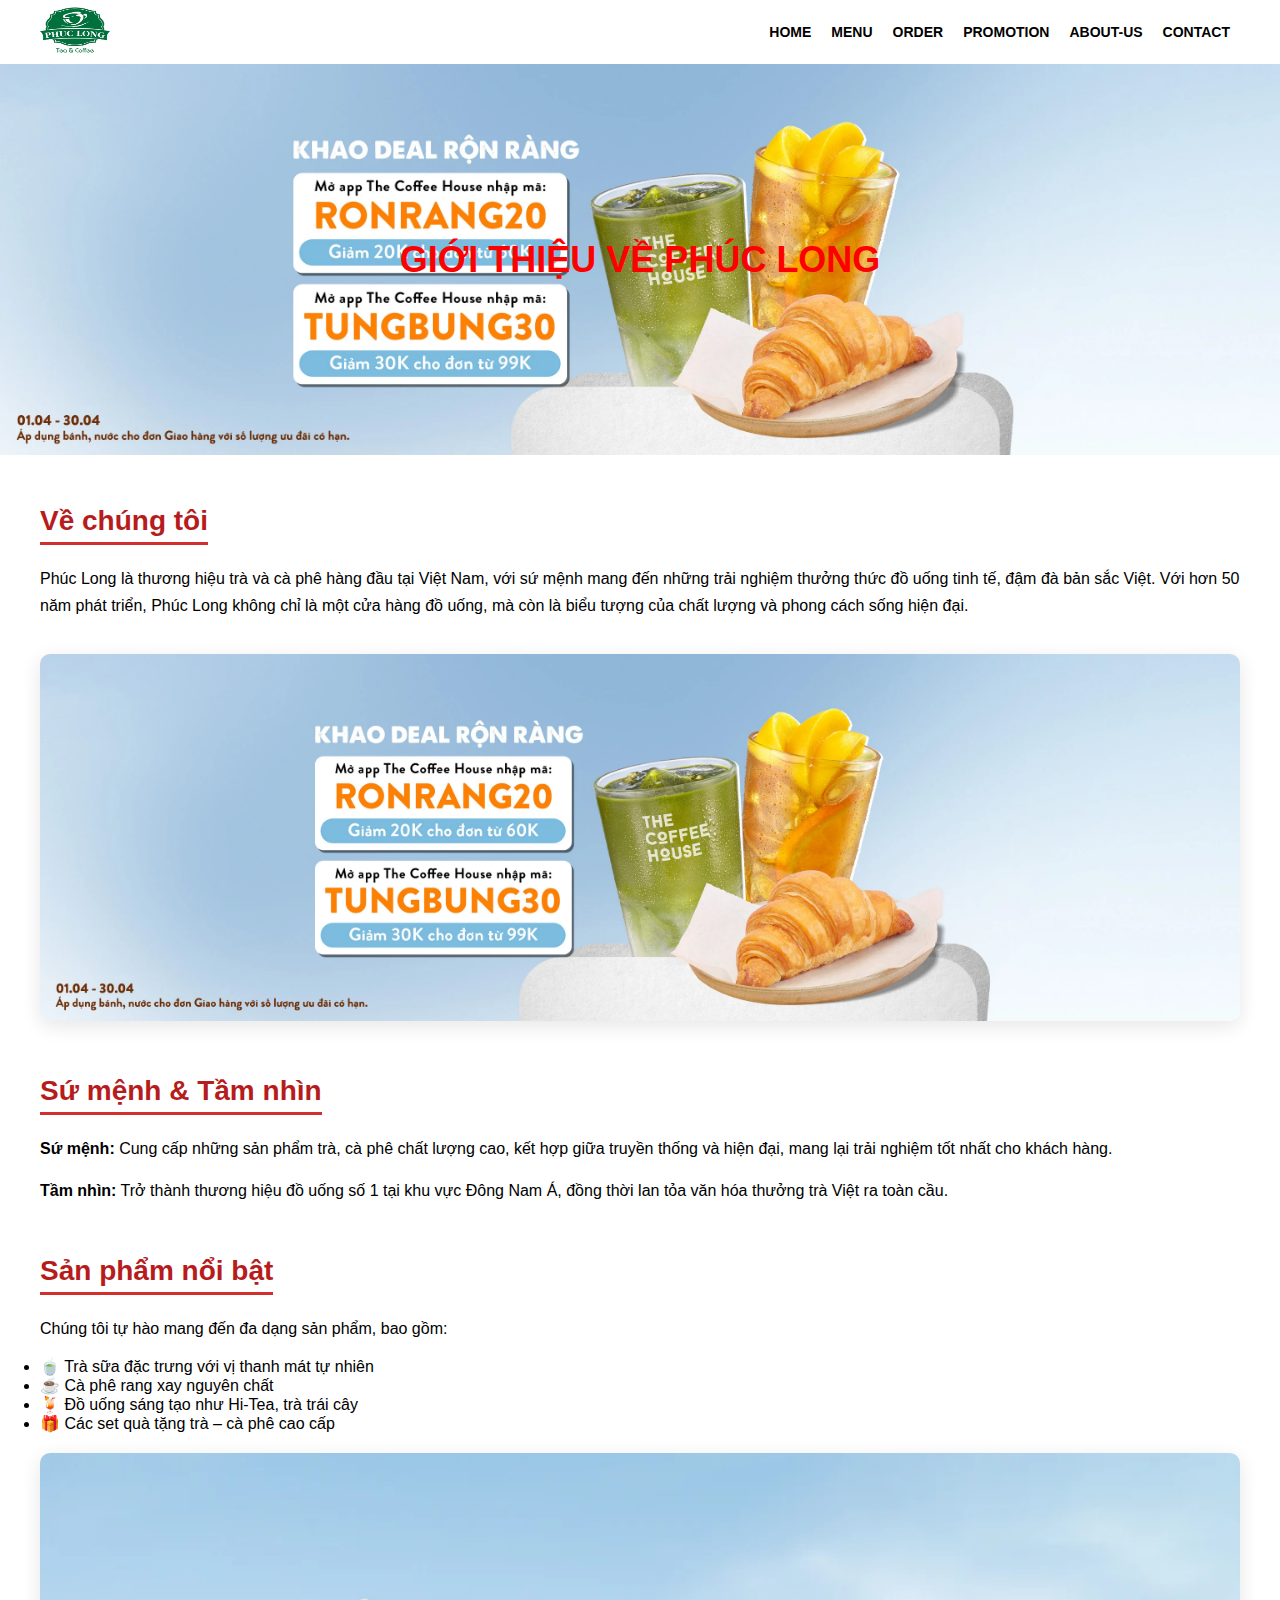
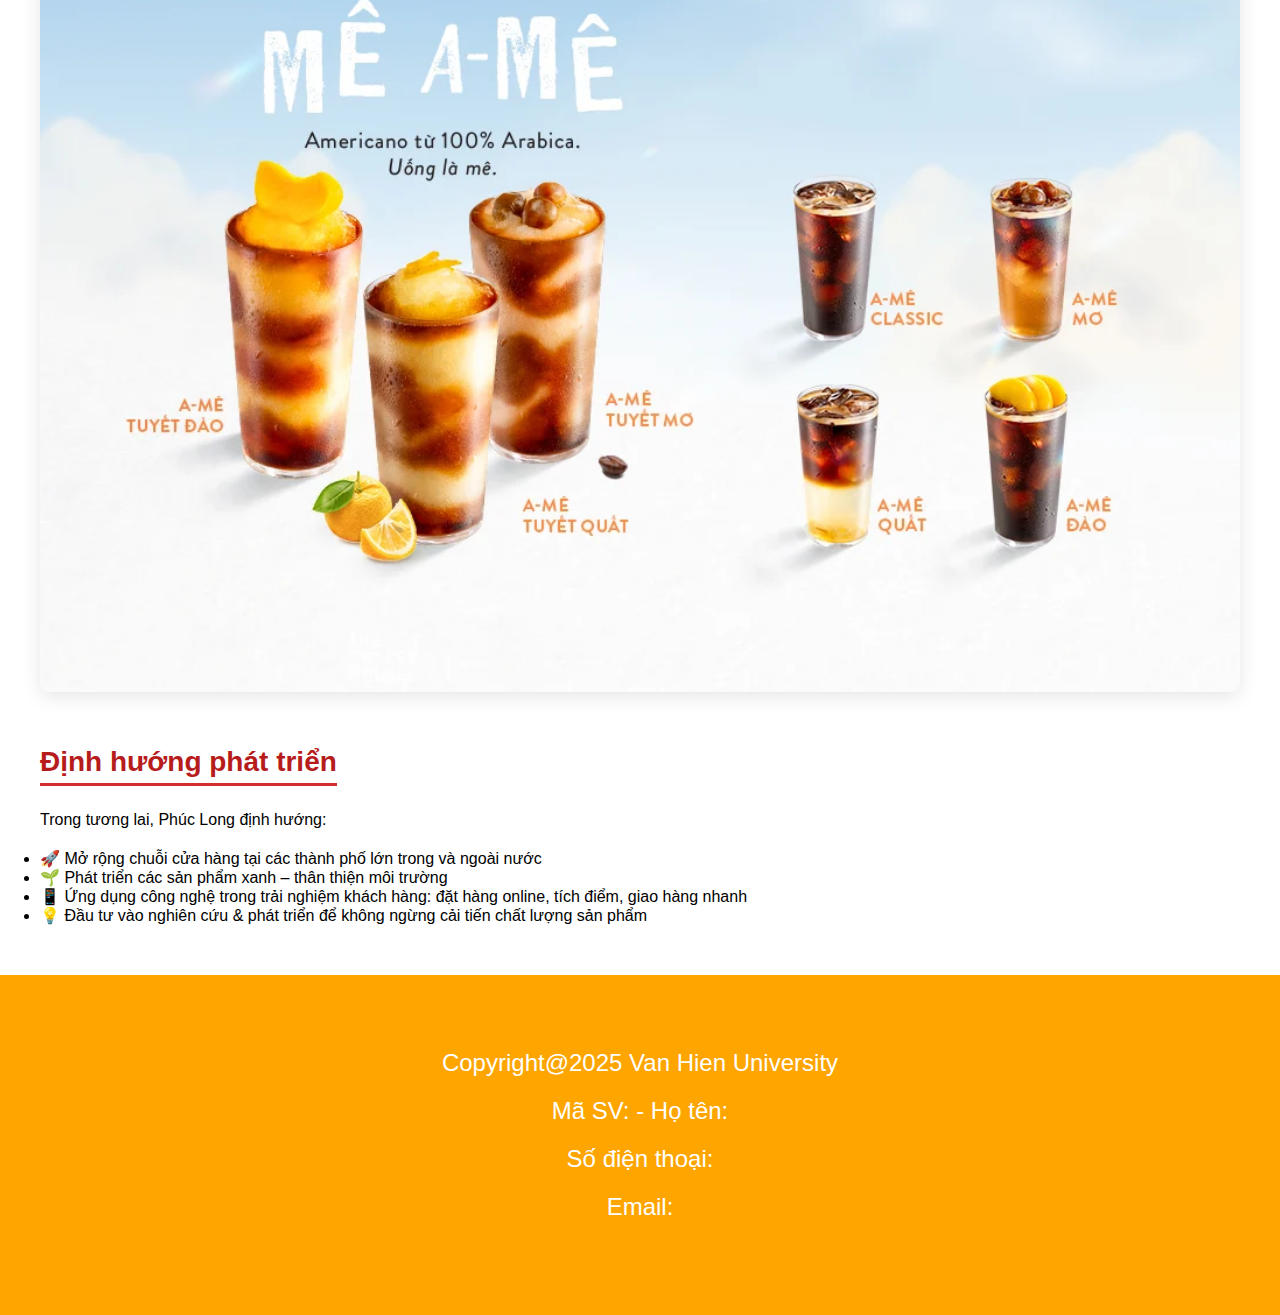
==== about-us.html @ fded282e "save" ====
<!DOCTYPE html>
<html lang="vi">
<head>
  <meta charset="UTF-8" />
  <meta name="viewport" content="width=device-width, initial-scale=1.0"/>
  <title>Giới thiệu - Phúc Long</title>
  <link rel="stylesheet" href="css/style.css" />
</head>
<body>
    <header>
        <div class="container">
          <div class="header_nav">
            <div class="header_logo">
              <div class="logo_wrap">
                <a href="/" class="logo">
                  <img src="images/logo.png" alt="logo">
                </a>
            </div>
          </div>
          <div class="header_menu">
            <ul class="clearfix">
              <li>
                <a href="/" title="Cà phê">Home</a>
              </li>
              <li>
                <a href="sanpham.html" title="Trà">Menu</a>
              </li>
              <li>
                <a href="dathang.html" title="Trà">Order</a>
              </li>
              <li>
                <a href="khuyenmai.html" title="Trà">Promotion</a>
              </li>
              <li>
                <a href="about-us.html" title="Trà">About-us</a>
              </li>
              <li>
                <a href="contact.html" title="Trà">Contact</a>
              </li>
            </ul>
          </div>
        </div>
      </header>
      <div class="banner">
        <img src="images/banner.webp" alt="banner" />
        <h1>Giới thiệu về Phúc Long</h1>
      </div>
  <div class="container">

    <div class="section">
      <h2>Về chúng tôi</h2>
      <p>Phúc Long là thương hiệu trà và cà phê hàng đầu tại Việt Nam, với sứ mệnh mang đến những trải nghiệm thưởng thức đồ uống tinh tế, đậm đà bản sắc Việt. Với hơn 50 năm phát triển, Phúc Long không chỉ là một cửa hàng đồ uống, mà còn là biểu tượng của chất lượng và phong cách sống hiện đại.</p>
      <img src="images/banner.webp" alt="Cửa hàng Phúc Long" />
    </div>

    <div class="section">
      <h2>Sứ mệnh & Tầm nhìn</h2>
      <p><strong>Sứ mệnh:</strong> Cung cấp những sản phẩm trà, cà phê chất lượng cao, kết hợp giữa truyền thống và hiện đại, mang lại trải nghiệm tốt nhất cho khách hàng.</p>
      <p><strong>Tầm nhìn:</strong> Trở thành thương hiệu đồ uống số 1 tại khu vực Đông Nam Á, đồng thời lan tỏa văn hóa thưởng trà Việt ra toàn cầu.</p>
    </div>

    <div class="section">
      <h2>Sản phẩm nổi bật</h2>
      <p>Chúng tôi tự hào mang đến đa dạng sản phẩm, bao gồm:</p>
      <ul>
        <li>🍵 Trà sữa đặc trưng với vị thanh mát tự nhiên</li>
        <li>☕ Cà phê rang xay nguyên chất</li>
        <li>🍹 Đồ uống sáng tạo như Hi-Tea, trà trái cây</li>
        <li>🎁 Các set quà tặng trà – cà phê cao cấp</li>
      </ul>
      <img src="images/banner_left.webp" alt="Sản phẩm Phúc Long" />
    </div>

    <div class="section">
      <h2>Định hướng phát triển</h2>
      <p>Trong tương lai, Phúc Long định hướng:</p>
      <ul>
        <li>🚀 Mở rộng chuỗi cửa hàng tại các thành phố lớn trong và ngoài nước</li>
        <li>🌱 Phát triển các sản phẩm xanh – thân thiện môi trường</li>
        <li>📱 Ứng dụng công nghệ trong trải nghiệm khách hàng: đặt hàng online, tích điểm, giao hàng nhanh</li>
        <li>💡 Đầu tư vào nghiên cứu & phát triển để không ngừng cải tiến chất lượng sản phẩm</li>
      </ul>
    </div>

  </div>

  <div class="footer">
    <p>Copyright@2025 Van Hien University</p>
    <p>Mã SV: - Họ tên:</p>
    <p>Số điện thoại: </p>
    <p>Email: </p>
  </div>
</body>
</html>
---- css/style.css ----
body{
    background-color: #fff;
    font-family: Arial, sans-serif;
}
*{
    margin: 0;
    padding: 0;
}
.container {
    max-width: 1200px;
    margin-right: auto;
    margin-left: auto;
    padding-left: 15px;
    padding-right: 15px;
}
.header-meta-list{
    width: 100%;
    display: flex;
    margin: 0;
    padding: 10px 0;
    justify-content: center;
    background-color: #fff;
}

.header-meta-list a{
    text-decoration: none;
    color: #333;
    padding: 10px 15px;
}
.header-meta-list a:hover{
    color: #007BFF;
}
.banner{
    width: 100%;
    position: relative;
    display: flex;
    justify-content: center;
    flex-direction: column;
    align-items: center;
}
.banner h1{
    position: absolute;
    text-align: center;
    color: red;
    font-size: 36px;
    margin: 20px 0;
    text-transform: uppercase;
}
.banner img{
    width: 100%;
    height: auto;
}
.hot-products{
    margin-right: auto;
    margin-left: auto;
    padding-left: 15px;
    padding-right: 15px;
}
.hot-product-title{
    text-align: center;
    font-size: 24px;
    margin: 20px 0;
    text-transform: uppercase;
}
.banner-left{
    flex: 0 0 calc(50% - 30px);
    margin: 0 15px 40px 15px;
}
.banner-left a{
    display: block;
    padding-top: 65%;
    position: relative;
    border-radius: 10px;
    overflow: hidden;
    box-shadow: 0px 4px 16px 0px #0000001F;
}
.banner-left > a > img {
    width: 100%;
    height: 100%;
    top: 0;
    left: 0;
    position: absolute;
}
.hot-product-list{
    display: flex;
    flex-wrap: wrap;
    justify-content: space-between;
}
.menu_item{
    background: #fff;
    -ms-flex: 0 0 calc(33.333% - 30px);
    -webkit-flex: 0 0 calc(33.333% - 30px);
    flex: 0 0 calc(25% - 30px);
    margin: 0 15px 40px;
    min-height: 145px;
    transition: all 0.3s ease;
}

.menu_item:hover {
    transform: translateY(-5px);
    box-shadow: 0 10px 20px rgba(0, 0, 0, 0.2);
  }

.best-seller-label {
    position: absolute;
    top: 10px;
    left: 10px;
    background: #28a745;
    color: white;
    font-size: 12px;
    font-weight: bold;
    padding: 5px 10px;
    border-radius: 5px;
    text-transform: uppercase;
    z-index: 3;
}
.menu_item .menu_item_image {
    position: relative;
}

.menu_item .menu_item_image > a {
    border-radius: 10px;
    overflow: hidden;
    display: block;
    width: 100%;
    padding-top: 100%;
    position: relative;
    box-shadow: 0px 0px 13px 0px #00000040;
}
.menu_item .menu_item_image > a > img {
    position: absolute;
    top: 0;
    left: 0;
}
.menu_item .menu_item_image img {
    width: 100%;
}
.menu_item .menu_item_image h1 {
    width: 100%;
}
.menu_item .menu_item_image h1::before {
    content: "| ";
    color: yellow;
    font-weight: bold;
    margin-right: 50px;
}
img {
    border: none;
    max-width: 100%;
    height: auto;
}
.menu_item .menu_item_info {
    padding: 12px 0 0;
    width: 100%;
    display: flex;
    flex-direction: column;
    justify-content: space-between;
    align-items: center;
}
a {
    text-decoration: none;
    color: #191919;
    -o-transition: .5s;
    -ms-transition: .5s;
    -moz-transition: .5s;
    -webkit-transition: .5s;
    transition: .5s;
}
.price_product_item {
    font-size: 14px;
    color: red;
    margin-bottom: 10px;
    font-weight: 600;
}
.btn-product{
    display: inline-block;
    width: 50%;
    padding: 10px 60px;
    background-color: #fff;
    color: red;
    border: 2px solid red;
    border-radius: 5px;
    text-align: center;
    font-weight: 600;
}

.header_nav{
    display: flex;
    align-items: center;
    justify-content: space-between;
}
.header_logo {
    width: 255px;
}
.logo_wrap a {
    display: block;
}
.logo_wrap img {
    width: 70px;
    height: 60px;
}
.header_menu > ul {
    padding: 0;
    margin: 0;
    display: flex;
}
.header_menu > ul > li {
    display: inline-block;
    padding: 19px 10px 19px;
}
.header_menu > ul > li a {
    display: block;
    color: #000;
    font-size: 14px;
    line-height: 22px;
    font-weight: 600;
    font-family: 'SF Pro Text', sans-serif;
    text-transform: uppercase;
}
.product-list{
    display: flex;
}
.filter-left {
    background: #fff;
}

.hot-product-title h2 {
    font-size: 18px;
    font-weight: bold;
    text-transform: uppercase;
    margin-bottom: 10px;
    padding-bottom: 5px;
    white-space: nowrap;
}

.filter-left-list {
    list-style: none;
    padding: 0;
    margin: 0;
}

.filter-left-list li {
    padding: 10px 0;
    border-bottom: 1px solid #e9dcd3;
}

.filter-left-list li:last-child {
    border-bottom: none; 
}

.filter-left-list a {
    text-decoration: none;
    color: #333;
    font-size: 16px;
    display: block;
    transition: color 0.3s ease;
}

.filter-left-list a:hover {
    color: #007BFF;
}
.product-detail-item{
    flex: 35%;
}
.product-detail-item .menu_item_info{
    align-items: flex-start;
}
.product-related{
    display: flex;
    gap: 50px;
}
.product-related .menu_item{
    flex: 50%;
}
.footer{
    width: 100%;
    height: 300px;
    background: orange;
    padding: 20px 0;
    display: flex;
    flex-direction: column;
    justify-content: center;
    align-items: center;
}
.footer p{
    font-size: 24px;
    color: #fff;
    margin-bottom: 20px;
}

.cart {
    width: 60%;
}

.cart h2::before, .order h2::before {
    content: "| ";
    color: yellow;
    font-weight: bold;
    margin-right: 10px;
}
.order {
    width: 35%;
    padding-left: 20px;
    padding-left: 20px;
    display: flex;
    flex-direction: column;
    gap: 20px;
}

table {
    width: 100%;
    border-collapse: collapse;
    margin-top: 10px;
}
th, td {
    border: 1px solid #ccc;
    padding: 8px;
    text-align: center;
}
th {
    background: #f0f0f0;
}
.delete {
    color: orange;
    cursor: pointer;
}
.voucher-input {
    width: 100%;
    padding: 8px;
    margin: 10px 0;
    border: 1px solid #ccc;
}
.checkout-btn {
    width: 100%;
    padding: 10px;
    background: white;
    border: 2px solid orange;
    color: orange;
    font-size: 16px;
    cursor: pointer;
}
.checkout-btn:hover {
    background: orange;
    color: white;
}

.gio-hang{
    display: flex;
    margin-top: 50px;
    margin-bottom: 50px;
}

.contact-form, .map, .chatbox {
    flex: 1 1 300px;
    background: white;
    padding: 20px;
    border-radius: 10px;
    box-shadow: 0 4px 12px rgba(0,0,0,0.1);
  }

  h2 {
    color: #b71c1c;
    margin-bottom: 15px;
  }

  .contact-form input, .contact-form textarea {
    width: 100%;
    padding: 10px;
    margin-bottom: 15px;
    border: 1px solid #ccc;
    border-radius: 5px;
    font-size: 15px;
  }

  .contact-form button {
    background: #d32f2f;
    color: white;
    padding: 10px 20px;
    border: none;
    border-radius: 5px;
    cursor: pointer;
  }

  .map iframe {
    width: 100%;
    height: 300px;
    border: none;
    border-radius: 10px;
  }

  .chatbox {
    position: relative;
  }

  .chatbox .messages {
    height: 250px;
    overflow-y: auto;
    background: #fafafa;
    padding: 10px;
    border-radius: 5px;
    border: 1px solid #ddd;
    margin-bottom: 10px;
  }

  .chatbox input {
    width: calc(100% - 70px);
    padding: 10px;
    border: 1px solid #ccc;
    border-radius: 5px;
  }

  .chatbox button {
    width: 60px;
    padding: 10px;
    margin-left: 5px;
    background: #d32f2f;
    border: none;
    color: white;
    border-radius: 5px;
  }
  .dflex-contact {
    max-width: 1200px;
    margin: auto;
    padding: 40px 20px;
    display: flex;
    flex-wrap: wrap;
    gap: 30px;
  }

  .section {
    margin-top: 50px;
  margin-bottom: 50px;
}

.section h2 {
  font-size: 28px;
  color: #b71c1c;
  margin-bottom: 20px;
  border-bottom: 3px solid #d32f2f;
  display: inline-block;
  padding-bottom: 5px;
}

.section p {
  font-size: 16px;
  line-height: 1.7;
  margin-bottom: 15px;
}

.section img {
  width: 100%;
  border-radius: 10px;
  margin-top: 20px;
  box-shadow: 0 5px 20px rgba(0,0,0,0.1);
}

.gio-hang {
    display: flex;
    gap: 30px;
    margin-top: 60px;
  }
  .cart, .order {
    flex: 1;
    background: #fff;
    padding: 20px;
    border-radius: 8px;
    box-shadow: 0 2px 10px rgba(0,0,0,0.1);
  }
  table {
    width: 100%;
    border-collapse: collapse;
  }
  table, th, td {
    border: 1px solid #ccc;
  }
  th, td {
    padding: 8px;
    text-align: center;
  }
  .delete {
    color: red;
    cursor: pointer;
  }
  .voucher-input, input[type="text"], input[type="number"] {
    width: 100%;
    padding: 8px;
    margin: 10px 0;
    border-radius: 4px;
    border: 1px solid #ccc;
  }
  .checkout-btn {
    padding: 10px 20px;
    background: #28a745;
    border: none;
    color: white;
    border-radius: 4px;
    cursor: pointer;
  }
  .checkout-btn:hover {
    background: #218838;
  }

  .promo-title {
    text-align: center;
    font-size: 2em;
    margin-bottom: 30px;
    color: #d32f2f;
  }

  .promo-grid {
    display: grid;
    grid-template-columns: repeat(auto-fit, minmax(280px, 1fr));
    gap: 30px;
  }

  .promo-card {
    background: white;
    border-radius: 12px;
    box-shadow: 0 5px 15px rgba(0,0,0,0.1);
    overflow: hidden;
    transition: transform 0.3s ease;
    position: relative;
  }

  .promo-card:hover {
    transform: translateY(-5px);
  }

  .promo-card img {
    width: 100%;
    height: 180px;
    object-fit: cover;
  }

  .promo-content {
    padding: 20px;
  }

  .promo-content h3 {
    margin: 0 0 10px;
    font-size: 18px;
    color: #333;
  }

  .promo-content p {
    font-size: 14px;
    color: #666;
    margin-bottom: 10px;
  }

  .promo-label {
    position: absolute;
    top: 10px;
    left: 10px;
    background: #ff5722;
    color: white;
    font-size: 12px;
    padding: 5px 10px;
    border-radius: 6px;
    text-transform: uppercase;
  }

  .promo-btn {
    display: inline-block;
    background: #d32f2f;
    color: white;
    padding: 8px 16px;
    border-radius: 5px;
    text-decoration: none;
    font-size: 14px;
  }

  .promo-btn:hover {
    background: #b71c1c;
  }
  .mg-promotion{
      margin: 50px 0;
  }
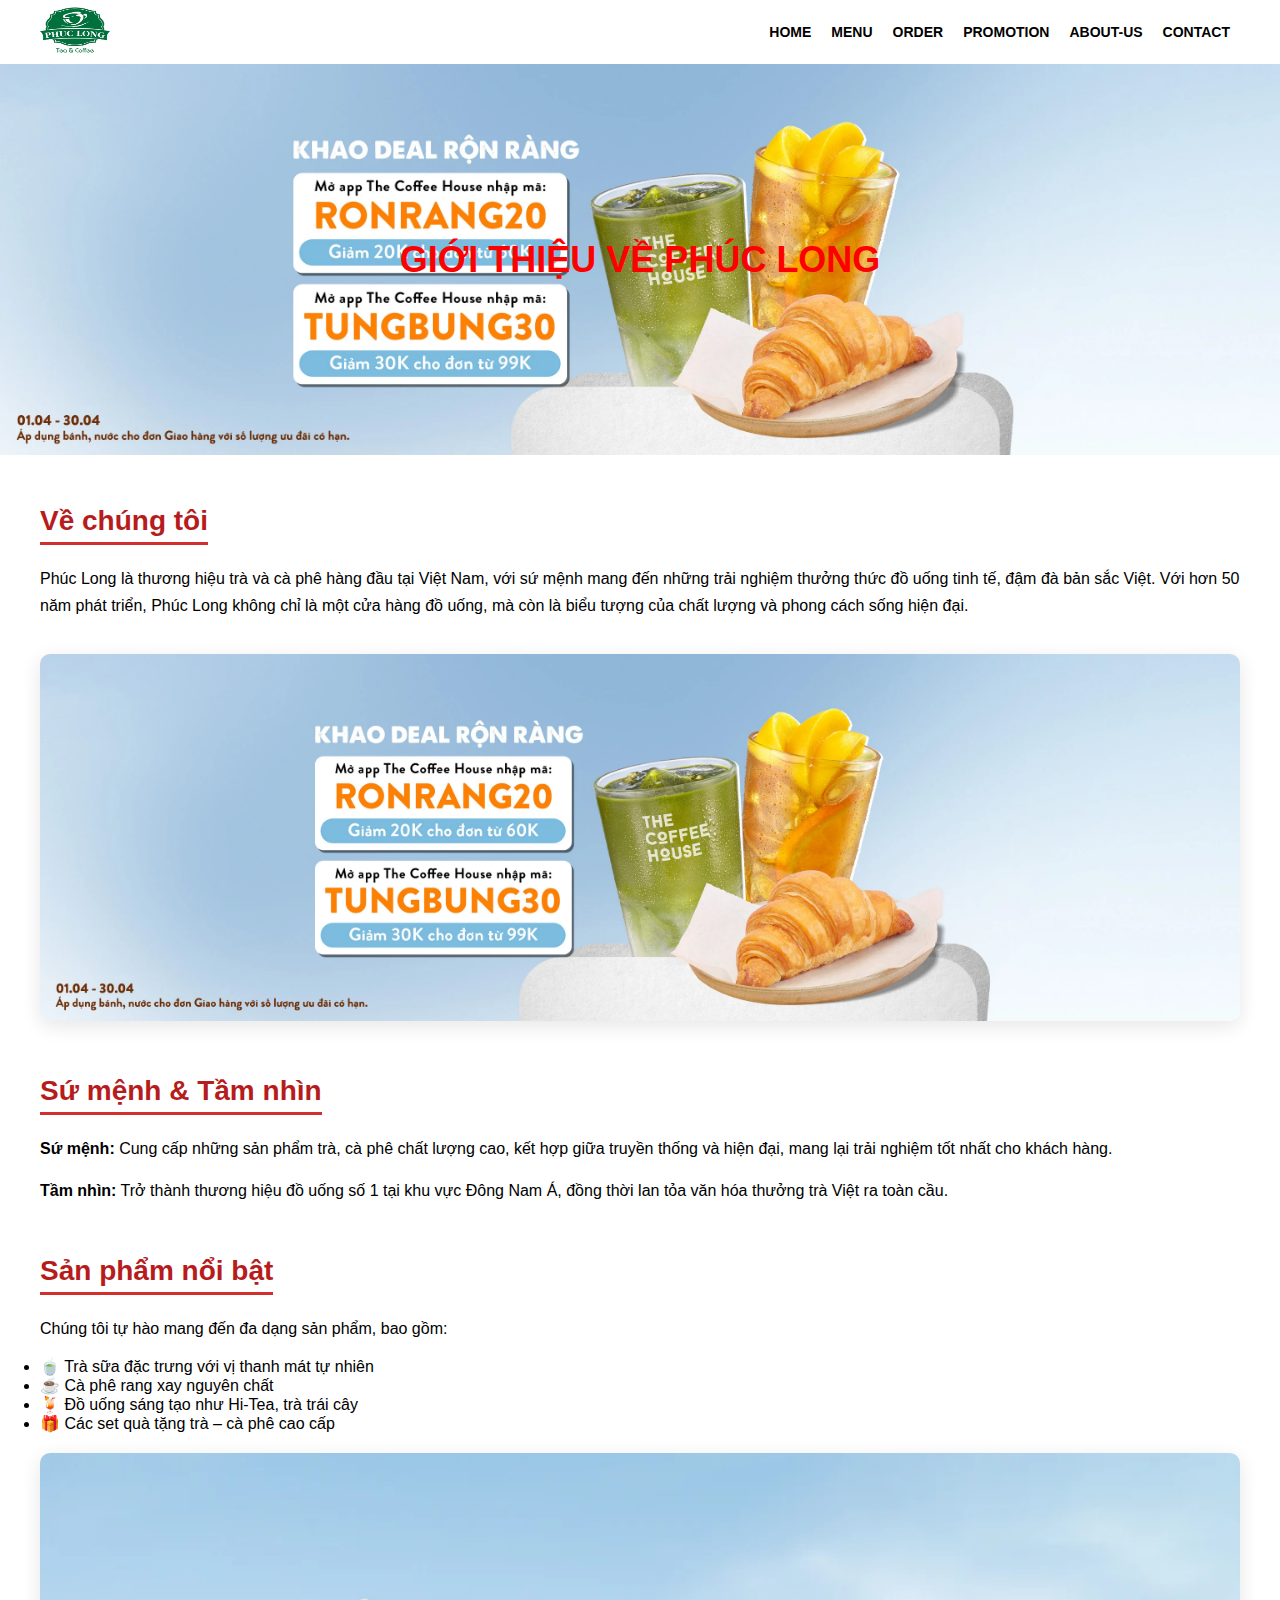
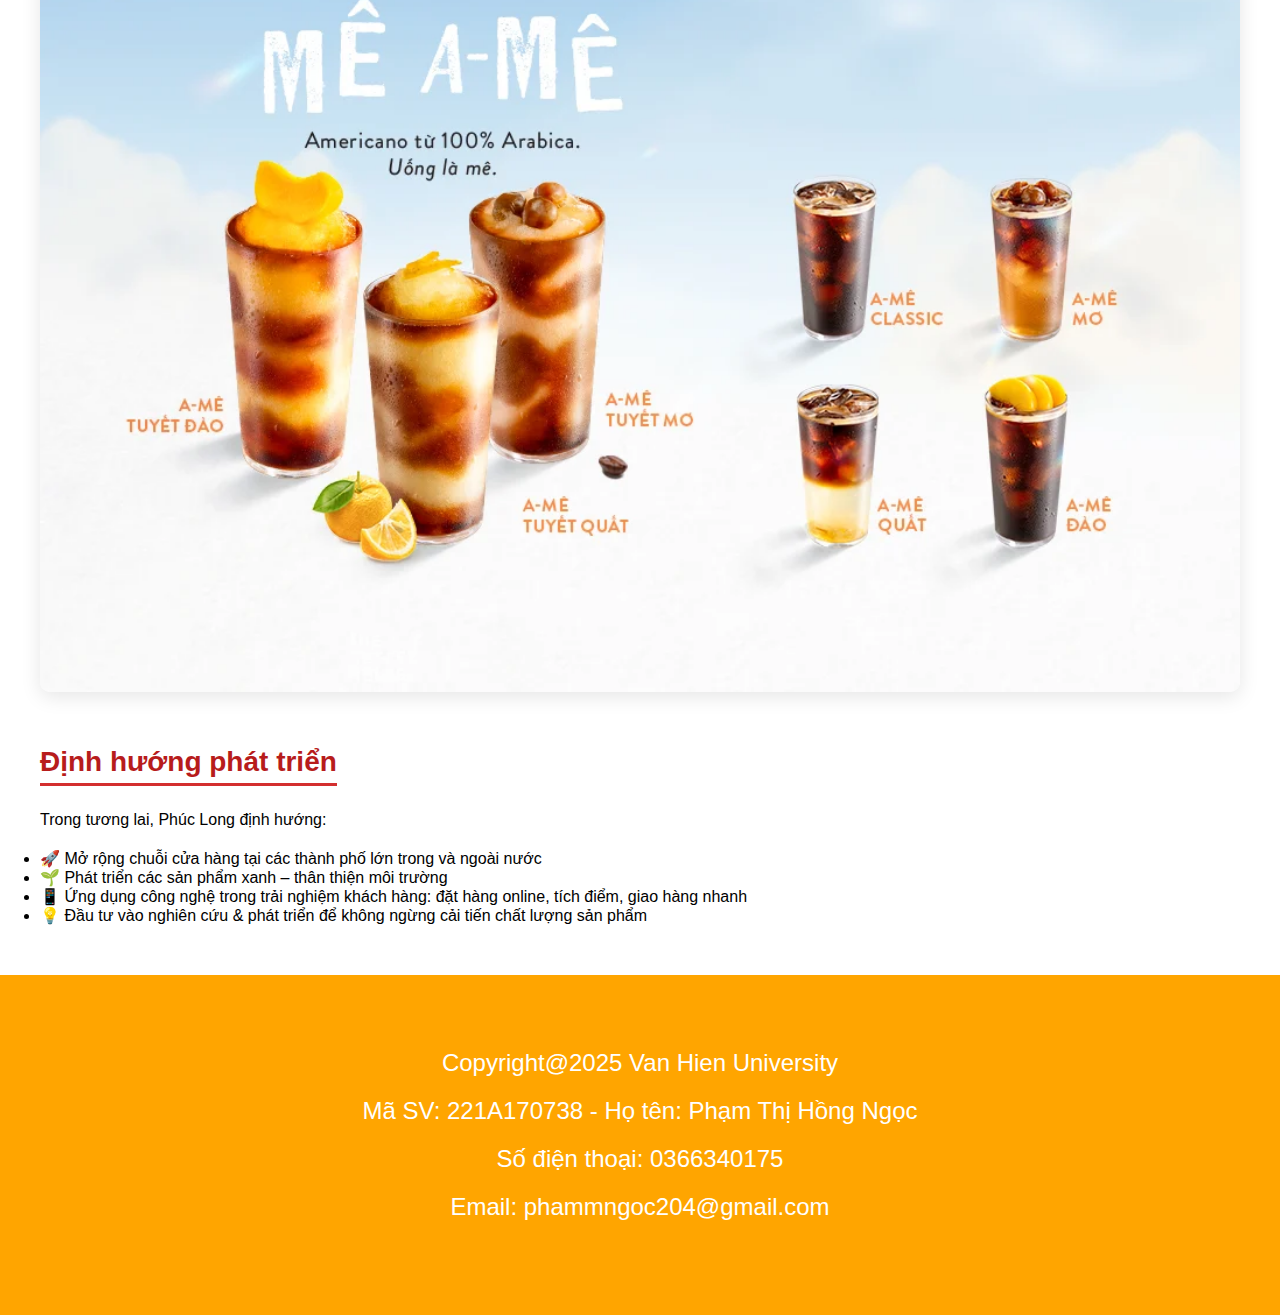
==== commit 4545eec9: "save" ====
--- a/about-us.html
+++ b/about-us.html
@@ -7,58 +7,55 @@
   <link rel="stylesheet" href="css/style.css" />
 </head>
 <body>
-    <header>
-        <div class="container">
-          <div class="header_nav">
-            <div class="header_logo">
-              <div class="logo_wrap">
-                <a href="/" class="logo">
-                  <img src="images/logo.png" alt="logo">
-                </a>
-            </div>
-          </div>
-          <div class="header_menu">
-            <ul class="clearfix">
-              <li>
-                <a href="/" title="Cà phê">Home</a>
-              </li>
-              <li>
-                <a href="sanpham.html" title="Trà">Menu</a>
-              </li>
-              <li>
-                <a href="dathang.html" title="Trà">Order</a>
-              </li>
-              <li>
-                <a href="khuyenmai.html" title="Trà">Promotion</a>
-              </li>
-              <li>
-                <a href="about-us.html" title="Trà">About-us</a>
-              </li>
-              <li>
-                <a href="contact.html" title="Trà">Contact</a>
-              </li>
-            </ul>
+  <header>
+      <div class="container">
+        <div class="header_nav">
+          <div class="header_logo">
+            <div class="logo_wrap">
+              <a href="/" class="logo">
+                <img src="images/logo.png" alt="logo">
+              </a>
           </div>
         </div>
-      </header>
-      <div class="banner">
-        <img src="images/banner.webp" alt="banner" />
-        <h1>Giới thiệu về Phúc Long</h1>
+        <div class="header_menu">
+          <ul class="clearfix">
+            <li>
+              <a href="/" title="Cà phê">Home</a>
+            </li>
+            <li>
+              <a href="sanpham.html" title="Trà">Menu</a>
+            </li>
+            <li>
+              <a href="dathang.html" title="Trà">Order</a>
+            </li>
+            <li>
+              <a href="khuyenmai.html" title="Trà">Promotion</a>
+            </li>
+            <li>
+              <a href="about-us.html" title="Trà">About-us</a>
+            </li>
+            <li>
+              <a href="contact.html" title="Trà">Contact</a>
+            </li>
+          </ul>
+        </div>
       </div>
+  </header>
+  <div class="banner">
+    <img src="images/banner.webp" alt="banner" />
+    <h1>Giới thiệu về Phúc Long</h1>
+  </div>
   <div class="container">
-
     <div class="section">
       <h2>Về chúng tôi</h2>
       <p>Phúc Long là thương hiệu trà và cà phê hàng đầu tại Việt Nam, với sứ mệnh mang đến những trải nghiệm thưởng thức đồ uống tinh tế, đậm đà bản sắc Việt. Với hơn 50 năm phát triển, Phúc Long không chỉ là một cửa hàng đồ uống, mà còn là biểu tượng của chất lượng và phong cách sống hiện đại.</p>
       <img src="images/banner.webp" alt="Cửa hàng Phúc Long" />
     </div>
-
     <div class="section">
       <h2>Sứ mệnh & Tầm nhìn</h2>
       <p><strong>Sứ mệnh:</strong> Cung cấp những sản phẩm trà, cà phê chất lượng cao, kết hợp giữa truyền thống và hiện đại, mang lại trải nghiệm tốt nhất cho khách hàng.</p>
       <p><strong>Tầm nhìn:</strong> Trở thành thương hiệu đồ uống số 1 tại khu vực Đông Nam Á, đồng thời lan tỏa văn hóa thưởng trà Việt ra toàn cầu.</p>
     </div>
-
     <div class="section">
       <h2>Sản phẩm nổi bật</h2>
       <p>Chúng tôi tự hào mang đến đa dạng sản phẩm, bao gồm:</p>
@@ -70,7 +67,6 @@
       </ul>
       <img src="images/banner_left.webp" alt="Sản phẩm Phúc Long" />
     </div>
-
     <div class="section">
       <h2>Định hướng phát triển</h2>
       <p>Trong tương lai, Phúc Long định hướng:</p>
@@ -81,14 +77,12 @@
         <li>💡 Đầu tư vào nghiên cứu & phát triển để không ngừng cải tiến chất lượng sản phẩm</li>
       </ul>
     </div>
-
   </div>
-
   <div class="footer">
     <p>Copyright@2025 Van Hien University</p>
-    <p>Mã SV: - Họ tên:</p>
-    <p>Số điện thoại: </p>
-    <p>Email: </p>
+    <p>Mã SV: 221A170738 - Họ tên: Phạm Thị Hồng Ngọc</p>
+    <p>Số điện thoại: 0366340175</p>
+    <p>Email: phammngoc204@gmail.com</p>
   </div>
 </body>
 </html>
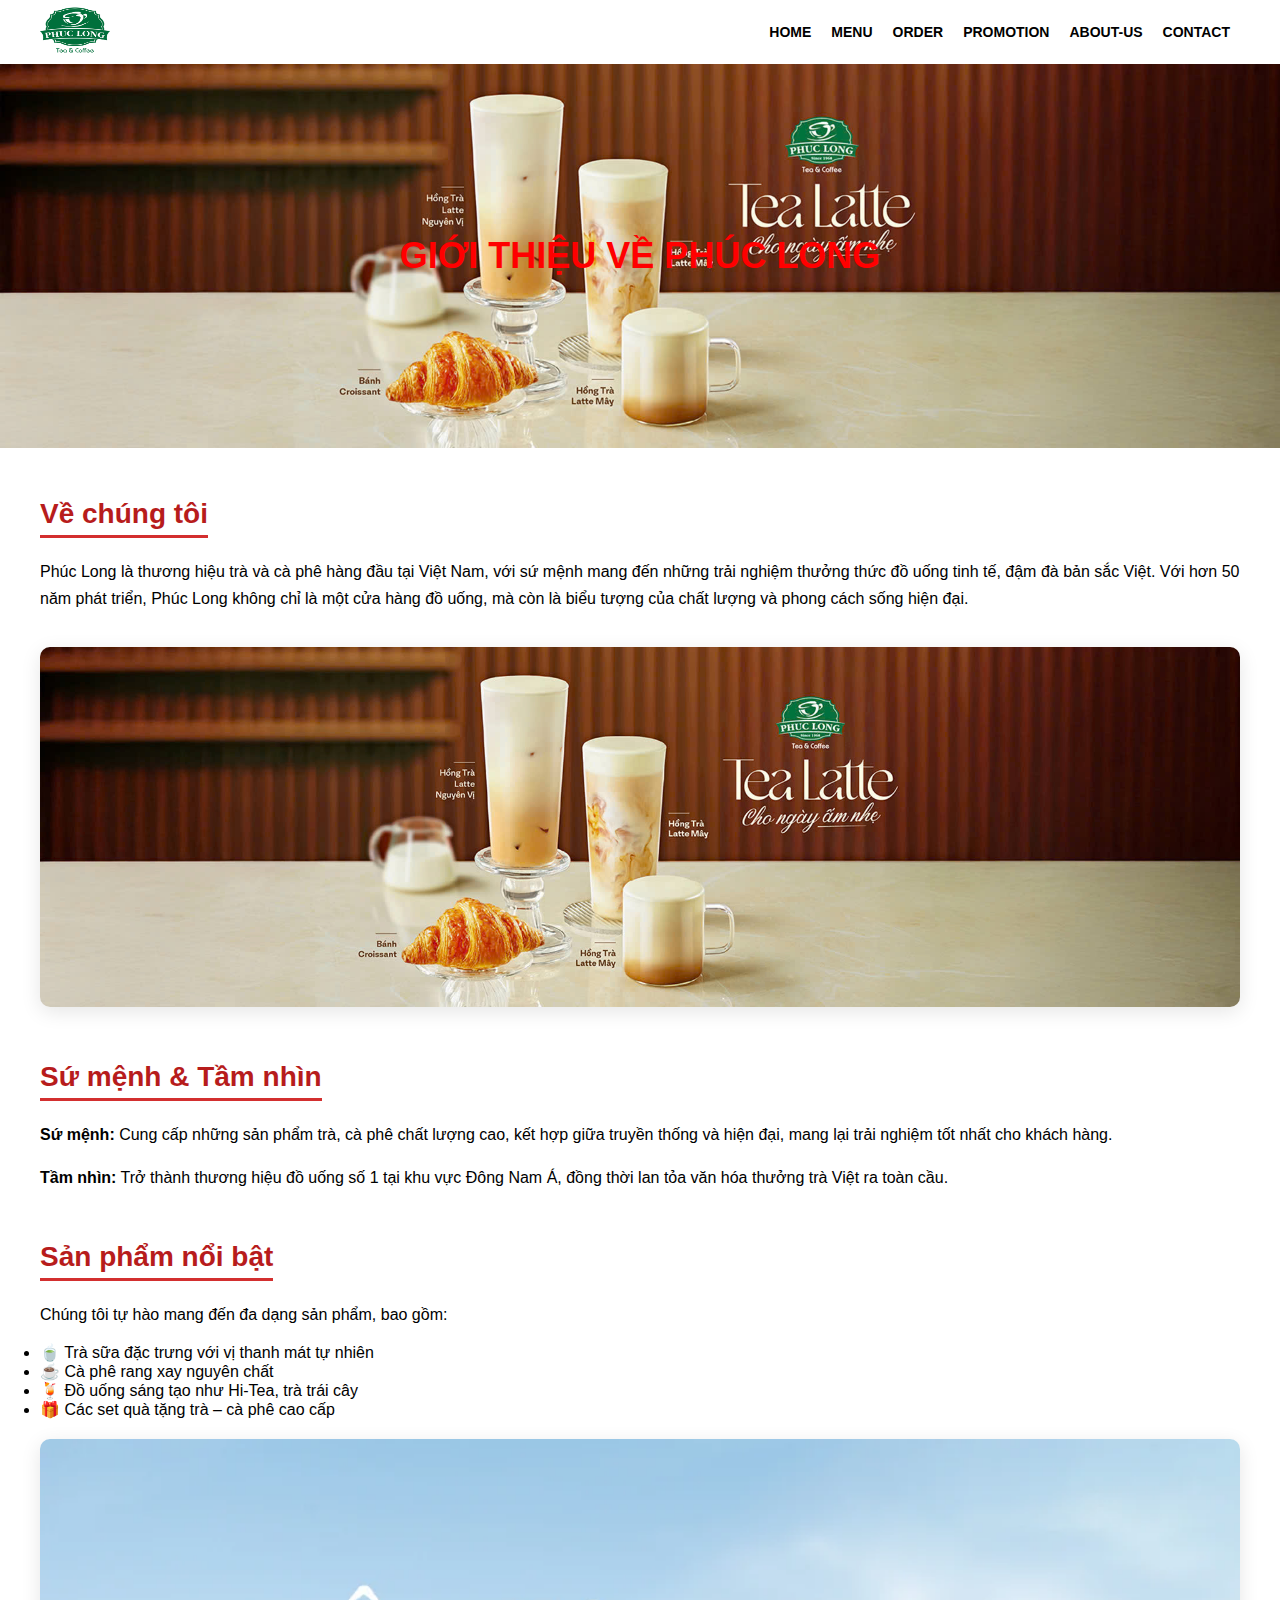
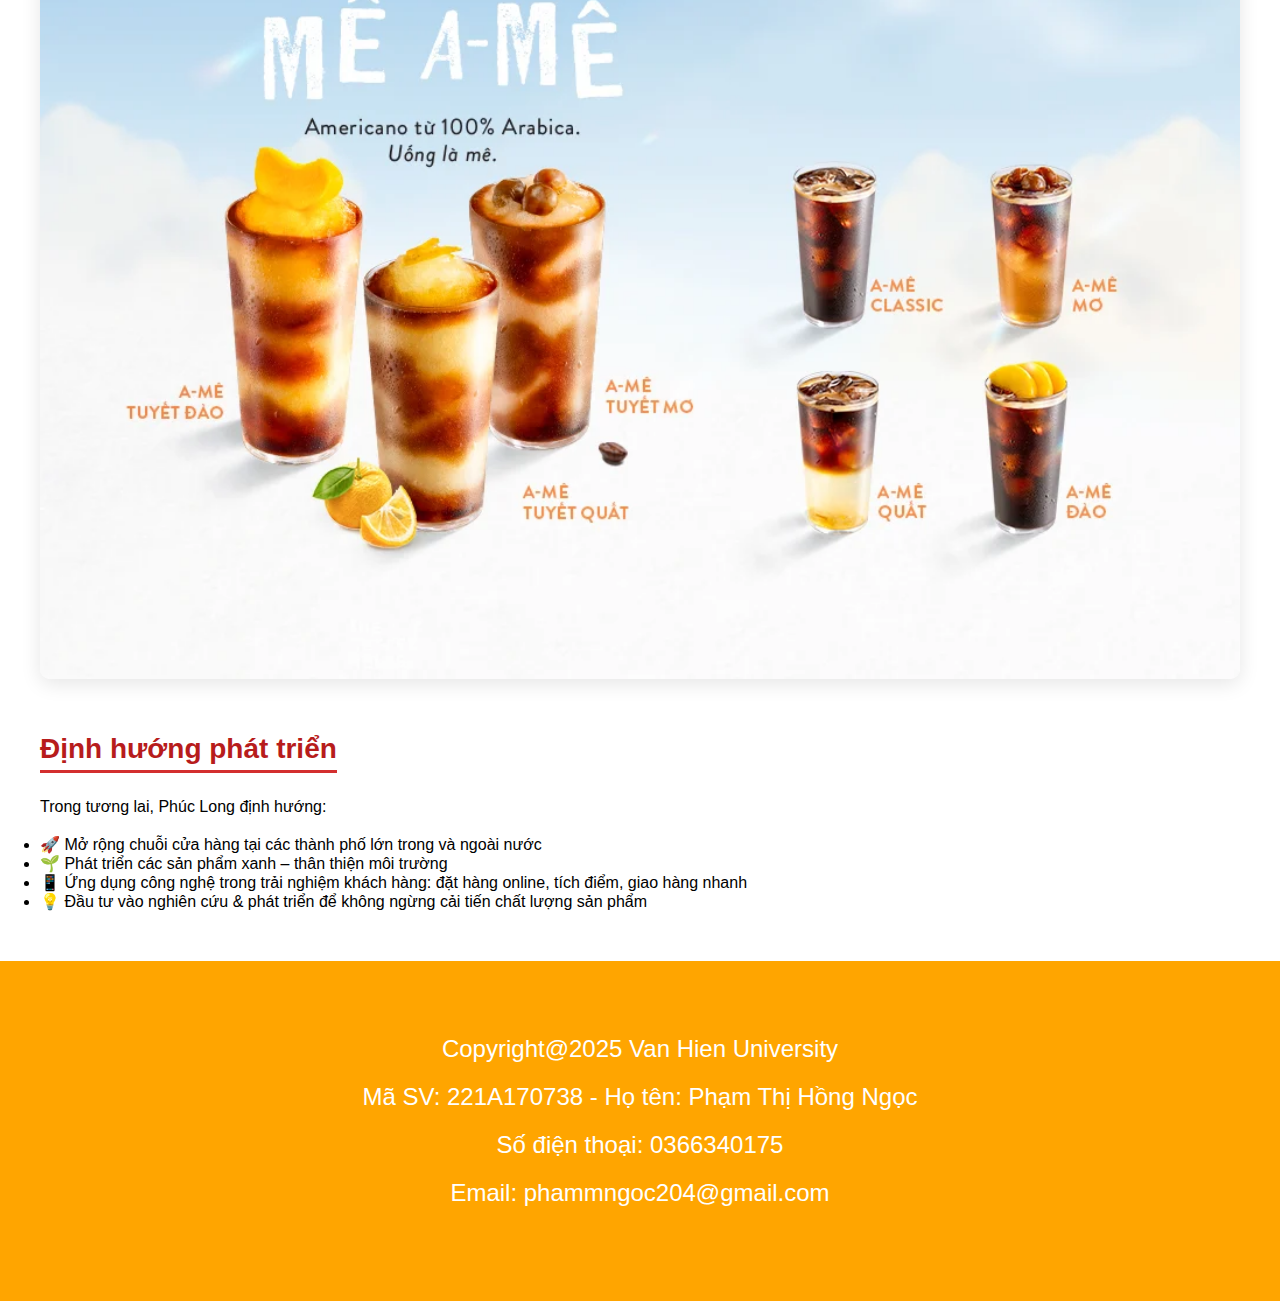
==== commit ea49954f: "save" ====
--- a/about-us.html
+++ b/about-us.html
@@ -42,14 +42,14 @@
       </div>
   </header>
   <div class="banner">
-    <img src="images/banner.webp" alt="banner" />
+    <img src="images/banner.jpg" alt="banner" />
     <h1>Giới thiệu về Phúc Long</h1>
   </div>
   <div class="container">
     <div class="section">
       <h2>Về chúng tôi</h2>
       <p>Phúc Long là thương hiệu trà và cà phê hàng đầu tại Việt Nam, với sứ mệnh mang đến những trải nghiệm thưởng thức đồ uống tinh tế, đậm đà bản sắc Việt. Với hơn 50 năm phát triển, Phúc Long không chỉ là một cửa hàng đồ uống, mà còn là biểu tượng của chất lượng và phong cách sống hiện đại.</p>
-      <img src="images/banner.webp" alt="Cửa hàng Phúc Long" />
+      <img src="images/banner.jpg" alt="Cửa hàng Phúc Long" />
     </div>
     <div class="section">
       <h2>Sứ mệnh & Tầm nhìn</h2>
